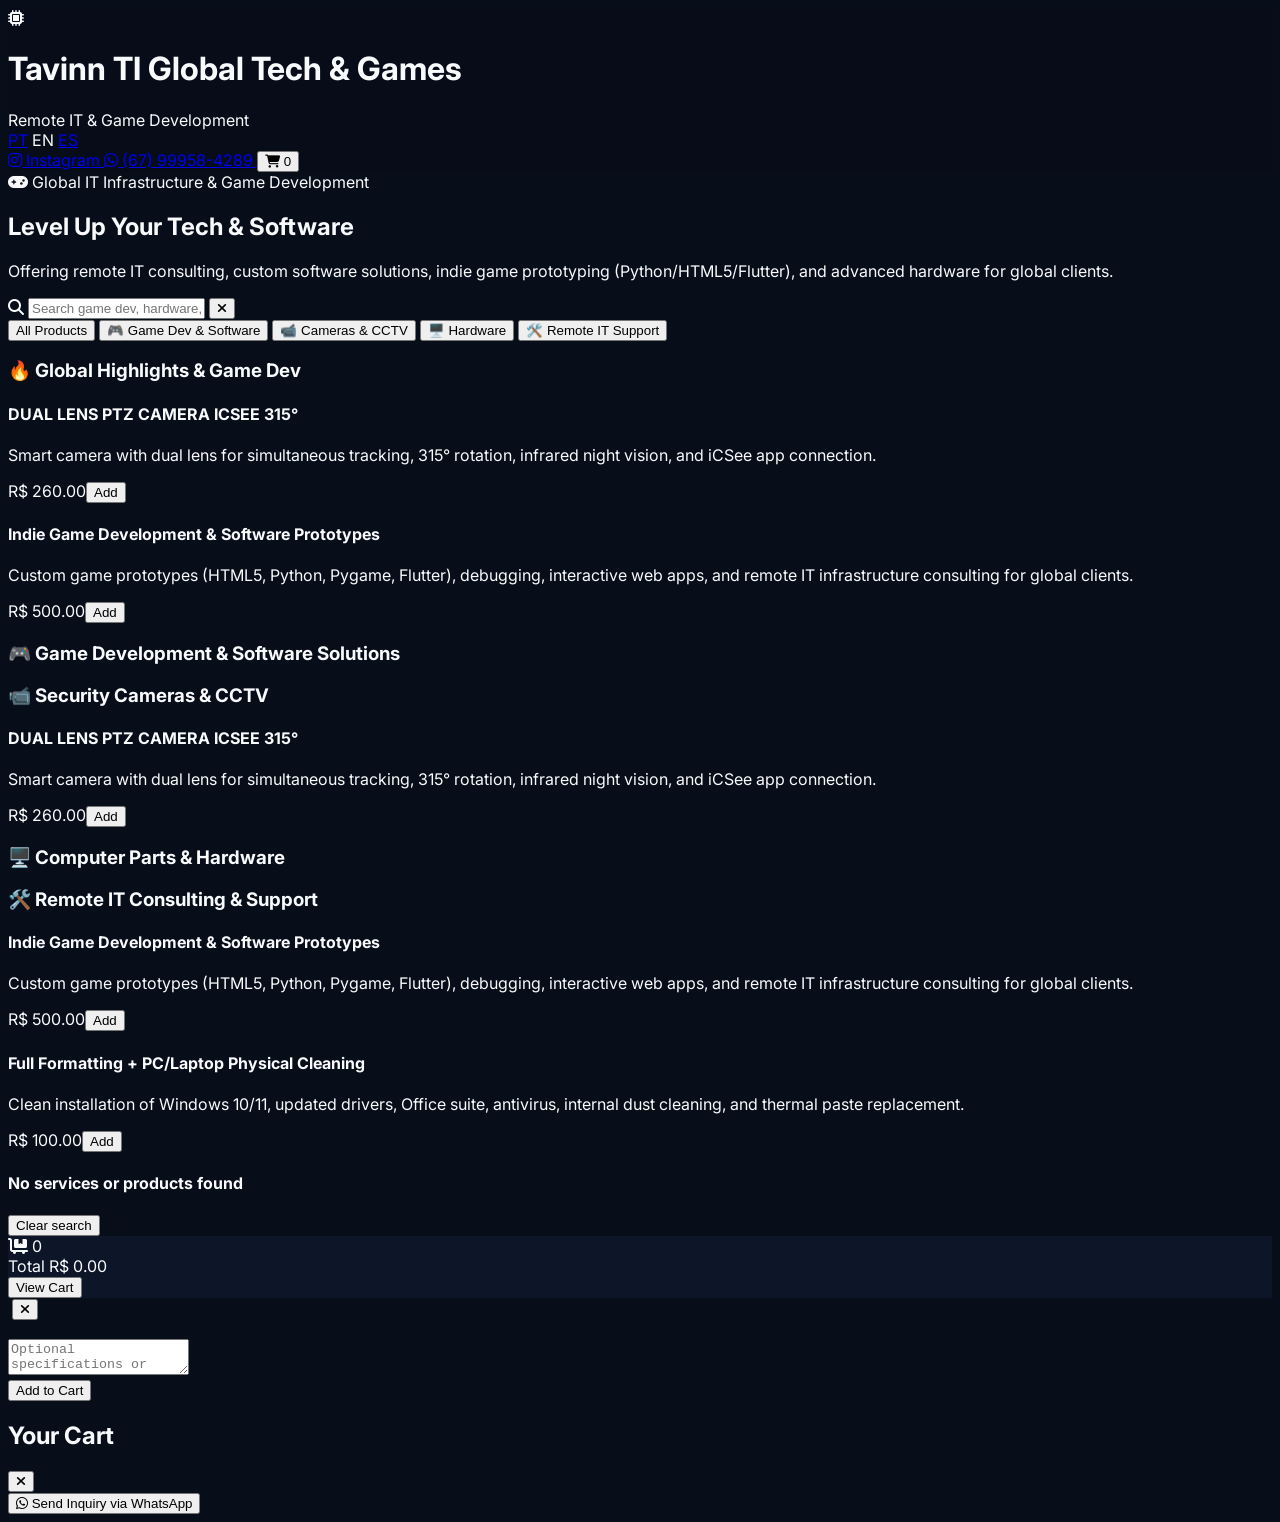
==== en/index.html @ 1f012ccc "Atualização do site: novas funcionalidades no carrinho e agendamento" ====
<!DOCTYPE html>
<html lang="en" class="scroll-smooth">
<head>
    <meta charset="UTF-8">
    <meta name="viewport" content="width=device-width, initial-scale=1.0">
    <title>Tavinn TI - IT Solutions, CCTV, Gaming & Software Development</title>
    
    <script src="https://cdn.tailwindcss.com"></script>
    <link rel="stylesheet" href="https://cdnjs.cloudflare.com/ajax/libs/font-awesome/6.4.0/css/all.min.css">
    <link rel="preconnect" href="https://fonts.googleapis.com">
    <link rel="preconnect" href="https://fonts.gstatic.com" crossorigin>
    <link href="https://fonts.googleapis.com/css2?family=Inter:wght@300;400;500;600;700;800&family=Outfit:wght@500;600;700;800&display=swap" rel="stylesheet">

    <script>
        tailwind.config = {
            darkMode: 'class',
            theme: {
                extend: {
                    colors: { tech: { bg: '#080d1a', card: '#0f172a', border: '#1e293b', subtle: '#182238', accent: '#3b82f6', glow: '#2563eb' } },
                    fontFamily: { sans: ['Inter', 'sans-serif'], display: ['Outfit', 'sans-serif'] }
                }
            }
        }
    </script>

    <style>
        body { background-color: #080d1a; color: #f8fafc; font-family: 'Inter', sans-serif; -webkit-tap-highlight-color: transparent; }
        .no-scrollbar::-webkit-scrollbar { display: none; }
        .no-scrollbar { -ms-overflow-style: none; scrollbar-width: none; }
        .glass-header { background: rgba(8, 13, 26, 0.88); backdrop-filter: blur(18px); }
        .glass-panel { background: rgba(15, 23, 42, 0.92); backdrop-filter: blur(16px); }
    </style>
</head>
<body class="bg-tech-bg text-slate-100 min-h-screen pb-28 selection:bg-blue-600 selection:text-white">

    <!-- TOP HEADER -->
    <header class="sticky top-0 z-30 glass-header border-b border-tech-border/80 transition-all duration-200">
        <div class="max-w-6xl mx-auto px-4 py-3.5 flex items-center justify-between gap-3">
            <div class="flex items-center gap-3">
                <div class="w-10 h-10 rounded-xl bg-gradient-to-tr from-blue-600 to-cyan-500 p-0.5 shadow-lg shadow-blue-900/30 flex-shrink-0">
                    <div class="w-full h-full bg-tech-bg rounded-[10px] flex items-center justify-center text-blue-400 font-bold text-lg">
                        <i class="fa-solid fa-microchip"></i>
                    </div>
                </div>
                <div>
                    <h1 class="font-display font-extrabold text-base md:text-lg leading-tight text-white tracking-wide flex items-center gap-2">
                        Tavinn TI <span class="hidden sm:inline-block text-[10px] font-semibold bg-blue-500/10 text-blue-400 border border-blue-500/30 px-2 py-0.5 rounded-full">Global Tech & Games</span>
                    </h1>
                    <span class="text-[11px] text-slate-400 flex items-center gap-1.5">
                        <span class="w-2 h-2 rounded-full bg-emerald-400 animate-pulse"></span> Remote IT & Game Development
                    </span>
                </div>
            </div>

            <div class="flex items-center gap-2">
                <!-- LANGUAGE SWITCHER -->
                <div class="flex items-center bg-tech-subtle border border-tech-border rounded-xl p-1 text-xs font-semibold">
                    <a href="/" class="px-2 py-1 text-slate-400 hover:text-white transition-colors">PT</a>
                    <span class="px-2 py-1 bg-blue-600 text-white rounded-lg shadow">EN</span>
                    <a href="/es/" class="px-2 py-1 text-slate-400 hover:text-white transition-colors">ES</a>
                </div>

                <a href="https://instagram.com/tavinn.ti" target="_blank" class="flex items-center gap-1.5 text-xs font-semibold bg-gradient-to-r from-purple-600 to-pink-600 text-white px-3 py-2.5 rounded-xl shadow-md">
                    <i class="fa-brands fa-instagram text-sm"></i>
                    <span class="hidden sm:inline">Instagram</span>
                </a>
                
                <a href="https://wa.me/5567999584289" target="_blank" class="hidden sm:flex items-center gap-2 text-xs font-semibold bg-tech-subtle hover:bg-slate-800 text-slate-200 px-3.5 py-2.5 rounded-xl border border-tech-border">
                    <i class="fa-brands fa-whatsapp text-emerald-400 text-sm"></i>
                    <span>(67) 99958-4289</span>
                </a>
                <button onclick="toggleCartDrawer()" class="relative p-2.5 rounded-xl bg-tech-subtle hover:bg-slate-800 border border-tech-border text-slate-200 transition-colors">
                    <i class="fa-solid fa-cart-shopping text-base"></i>
                    <span id="headerCartBadge" class="hidden absolute -top-1.5 -right-1.5 bg-blue-600 text-white text-[10px] font-extrabold w-5 h-5 rounded-full flex items-center justify-center border-2 border-tech-bg">0</span>
                </button>
            </div>
        </div>
    </header>

    <!-- HERO SECTION -->
    <section class="relative bg-gradient-to-b from-slate-900/90 via-tech-card/60 to-tech-bg border-b border-tech-border/60 py-10 px-4 overflow-hidden">
        <div class="max-w-6xl mx-auto flex flex-col md:flex-row items-center justify-between gap-6 relative z-10">
            <div class="space-y-3 text-center md:text-left">
                <div class="inline-flex items-center gap-2 bg-blue-500/10 border border-blue-500/20 text-blue-400 text-xs px-3.5 py-1.5 rounded-full font-semibold">
                    <i class="fa-solid fa-gamepad text-cyan-400"></i> Global IT Infrastructure & Game Development
                </div>
                <h2 class="text-2xl sm:text-4xl font-extrabold font-display text-white tracking-tight leading-snug">
                    Level Up Your <span class="text-transparent bg-clip-text bg-gradient-to-r from-blue-400 to-cyan-400">Tech & Software</span>
                </h2>
                <p class="text-xs sm:text-sm text-slate-300 max-w-xl leading-relaxed">
                    Offering remote IT consulting, custom software solutions, indie game prototyping (Python/HTML5/Flutter), and advanced hardware for global clients.
                </p>
            </div>

            <div class="w-full md:w-80">
                <div class="relative">
                    <i class="fa-solid fa-magnifying-glass absolute left-3.5 top-1/2 -translate-y-1/2 text-slate-500 text-sm"></i>
                    <input type="text" id="searchInput" oninput="handleSearch()" placeholder="Search game dev, hardware, support..." class="w-full bg-tech-bg/90 border border-tech-border focus:border-blue-500 rounded-xl pl-10 pr-10 py-3.5 text-xs text-slate-100 placeholder-slate-500 outline-none">
                    <button id="clearSearchBtn" onclick="clearSearch()" class="hidden absolute right-3 top-1/2 -translate-y-1/2 text-slate-500 hover:text-slate-300 text-xs p-1">
                        <i class="fa-solid fa-xmark"></i>
                    </button>
                </div>
            </div>
        </div>
    </section>

    <!-- CATEGories -->
    <nav class="sticky top-[65px] z-20 bg-tech-bg/90 backdrop-blur-md border-b border-tech-border/80 shadow-md">
        <div class="max-w-6xl mx-auto px-4">
            <div class="flex items-center gap-2 overflow-x-auto no-scrollbar py-3 scroll-smooth" id="categoryTabs">
                <button onclick="filterCategory('todos')" data-cat="todos" class="category-btn active bg-blue-600 text-white font-semibold text-xs sm:text-sm px-4 py-2 rounded-xl whitespace-nowrap shadow-md">All Products</button>
                <button onclick="filterCategory('gamedev')" data-cat="gamedev" class="category-btn bg-tech-card hover:bg-slate-800 text-slate-300 border border-tech-border text-xs sm:text-sm px-4 py-2 rounded-xl whitespace-nowrap">🎮 Game Dev & Software</button>
                <button onclick="filterCategory('cameras')" data-cat="cameras" class="category-btn bg-tech-card hover:bg-slate-800 text-slate-300 border border-tech-border text-xs sm:text-sm px-4 py-2 rounded-xl whitespace-nowrap">📹 Cameras & CCTV</button>
                <button onclick="filterCategory('hardware')" data-cat="hardware" class="category-btn bg-tech-card hover:bg-slate-800 text-slate-300 border border-tech-border text-xs sm:text-sm px-4 py-2 rounded-xl whitespace-nowrap">🖥️ Hardware</button>
                <button onclick="filterCategory('servicos')" data-cat="servicos" class="category-btn bg-tech-card hover:bg-slate-800 text-slate-300 border border-tech-border text-xs sm:text-sm px-4 py-2 rounded-xl whitespace-nowrap">🛠️ Remote IT Support</button>
            </div>
        </div>
    </nav>

    <!-- MAIN CONTENT -->
    <main class="max-w-6xl mx-auto px-4 py-8 space-y-10">
        <section id="section-destaques" class="menu-section">
            <h3 class="font-display font-extrabold text-xl text-white flex items-center gap-2 mb-4">
                <span class="text-blue-500 text-2xl">🔥</span> Global Highlights & Game Dev
            </h3>
            <div class="grid grid-cols-1 sm:grid-cols-2 lg:grid-cols-3 gap-4" id="highlightsContainer"></div>
        </section>

        <section id="section-gamedev" class="menu-section pt-2"><h3 class="font-display font-bold text-xl text-white mb-4">🎮 Game Development & Software Solutions</h3><div class="grid grid-cols-1 sm:grid-cols-2 lg:grid-cols-3 gap-4" id="gamedevContainer"></div></section>
        <section id="section-cameras" class="menu-section pt-2"><h3 class="font-display font-bold text-xl text-white mb-4">📹 Security Cameras & CCTV</h3><div class="grid grid-cols-1 sm:grid-cols-2 lg:grid-cols-3 gap-4" id="camerasContainer"></div></section>
        <section id="section-hardware" class="menu-section pt-2"><h3 class="font-display font-bold text-xl text-white mb-4">🖥️ Computer Parts & Hardware</h3><div class="grid grid-cols-1 sm:grid-cols-2 lg:grid-cols-3 gap-4" id="hardwareContainer"></div></section>
        <section id="section-servicos" class="menu-section pt-2"><h3 class="font-display font-bold text-xl text-white mb-4">🛠️ Remote IT Consulting & Support</h3><div class="grid grid-cols-1 sm:grid-cols-2 lg:grid-cols-3 gap-4" id="servicosContainer"></div></section>

        <div id="noResultsState" class="hidden py-16 text-center">
            <h4 class="text-slate-300 font-bold text-base">No services or products found</h4>
            <button onclick="clearSearch()" class="mt-4 bg-blue-600 text-white text-xs font-semibold px-4 py-2 rounded-xl">Clear search</button>
        </div>
    </main>

    <!-- FLOATING CART BAR -->
    <div id="floatingCartBar" class="fixed bottom-0 inset-x-0 z-30 p-3 sm:p-4 glass-panel border-t border-tech-border/80 shadow-2xl">
        <div class="max-w-6xl mx-auto flex items-center justify-between gap-3">
            <div class="flex items-center gap-3">
                <div class="relative w-11 h-11 rounded-xl bg-gradient-to-tr from-blue-600 to-cyan-500 text-white flex items-center justify-center font-bold">
                    <i class="fa-solid fa-cart-flatbed"></i>
                    <span id="floatingCartCount" class="absolute -top-1.5 -right-1.5 bg-white text-blue-600 font-extrabold text-[11px] w-5 h-5 rounded-full flex items-center justify-center border-2 border-slate-900">0</span>
                </div>
                <div>
                    <span class="text-[11px] text-slate-400 block uppercase font-semibold">Total</span>
                    <span id="floatingCartTotal" class="text-base sm:text-lg font-bold text-white font-display">R$ 0,00</span>
                </div>
            </div>
            <button onclick="toggleCartDrawer()" class="bg-gradient-to-r from-blue-600 to-cyan-600 text-white font-bold text-xs sm:text-sm px-6 py-3.5 rounded-xl">View Cart</button>
        </div>
    </div>

    <!-- MODAL -->
    <div id="itemModal" class="fixed inset-0 z-50 bg-black/80 backdrop-blur-sm flex items-end sm:items-center justify-center p-0 sm:p-4 opacity-0 pointer-events-none transition-opacity">
        <div class="bg-tech-card border border-tech-border w-full max-w-lg rounded-t-3xl sm:rounded-2xl overflow-hidden shadow-2xl flex flex-col" id="itemModalContent">
            <div class="relative h-44 bg-slate-950 p-4 flex items-center justify-center">
                <img id="modalItemImage" src="" alt="" class="max-h-full max-w-full object-contain">
                <button onclick="closeItemModal()" class="absolute top-3 right-3 w-9 h-9 rounded-full bg-black/60 text-white flex items-center justify-center"><i class="fa-solid fa-xmark"></i></button>
            </div>
            <div class="p-5 space-y-4">
                <h3 id="modalItemTitle" class="text-xl font-bold text-white"></h3>
                <p id="modalItemPrice" class="text-blue-400 font-bold text-xl"></p>
                <p id="modalItemDesc" class="text-xs text-slate-300 bg-tech-bg p-3.5 rounded-xl border border-tech-border"></p>
                <textarea id="modalItemObs" rows="2" placeholder="Optional specifications or custom project details..." class="w-full bg-tech-bg border border-tech-border rounded-xl p-3 text-xs text-slate-200 outline-none"></textarea>
            </div>
            <div class="p-4 bg-tech-bg border-t border-tech-border flex justify-between gap-3">
                <button onclick="confirmAddItemModal()" class="w-full bg-blue-600 hover:bg-blue-500 text-white font-bold text-sm py-3 rounded-xl">Add to Cart</button>
            </div>
        </div>
    </div>

    <!-- CART DRAWER -->
    <div id="cartDrawer" class="fixed inset-0 z-50 bg-black/80 backdrop-blur-sm flex justify-end opacity-0 pointer-events-none transition-opacity">
        <div class="bg-tech-card border-l border-tech-border w-full max-w-md h-full flex flex-col transform translate-x-full transition-transform" id="cartDrawerContent">
            <div class="p-4 bg-tech-bg border-b border-tech-border flex items-center justify-between">
                <h2 class="font-display font-bold text-lg text-white">Your Cart</h2>
                <button onclick="toggleCartDrawer()" class="text-slate-400 hover:text-white"><i class="fa-solid fa-xmark"></i></button>
            </div>
            <div class="flex-1 overflow-y-auto p-4 space-y-4" id="cartItemsList"></div>
            <div class="p-4 bg-tech-bg border-t border-tech-border">
                <button onclick="submitOrderToWhatsApp()" class="w-full bg-emerald-600 hover:bg-emerald-500 text-white font-bold text-sm py-3.5 rounded-xl flex items-center justify-center gap-2">
                    <i class="fa-brands fa-whatsapp text-lg"></i> Send Inquiry via WhatsApp
                </button>
            </div>
        </div>
    </div>

    <script src="products-db-en.js"></script>
    <script>
        let state = { cart: [], activeCategory: 'todos', modalItem: null, modalQty: 1 };
        window.addEventListener('DOMContentLoaded', () => { renderProducts(); updateCartUI(); });
        function renderProducts() {
            const containers = { highlights: document.getElementById('highlightsContainer'), gamedev: document.getElementById('gamedevContainer'), cameras: document.getElementById('camerasContainer'), hardware: document.getElementById('hardwareContainer'), servicos: document.getElementById('servicosContainer') };
            Object.values(containers).forEach(c => { if(c) c.innerHTML = ''; });
            PRODUCTS_DB.forEach(product => {
                const html = `<div class="bg-tech-card border border-tech-border p-3.5 rounded-2xl flex flex-col justify-between cursor-pointer group" onclick="openItemModal('${product.id}')"><div><h4 class="font-bold text-xs text-white group-hover:text-blue-400">${product.name}</h4><p class="text-[11px] text-slate-400 mt-1 line-clamp-2">${product.description}</p></div><div class="mt-3 flex items-center justify-between"><span class="font-bold text-sm text-blue-400">R$ ${product.price.toFixed(2)}</span><button class="bg-blue-600 text-white text-[11px] px-2.5 py-1.5 rounded-xl">Add</button></div></div>`;
                if(product.isHighlight && containers.highlights) containers.highlights.innerHTML += html;
                if(containers[product.category]) containers[product.category].innerHTML += html;
            });
        }
        function openItemModal(id) {
            state.modalItem = PRODUCTS_DB.find(p => p.id === id);
            if(!state.modalItem) return;
            document.getElementById('modalItemTitle').textContent = state.modalItem.name;
            document.getElementById('modalItemPrice').textContent = `R$ ${state.modalItem.price.toFixed(2)}`;
            document.getElementById('modalItemDesc').textContent = state.modalItem.description;
            document.getElementById('modalItemImage').src = state.modalItem.image;
            document.getElementById('itemModal').classList.remove('opacity-0', 'pointer-events-none');
        }
        function closeItemModal() { document.getElementById('itemModal').classList.add('opacity-0', 'pointer-events-none'); }
        function confirmAddItemModal() {
            if(!state.modalItem) return;
            state.cart.push({ ...state.modalItem, quantity: 1 });
            closeItemModal();
            updateCartUI();
        }
        function toggleCartDrawer() {
            const drawer = document.getElementById('cartDrawer');
            drawer.classList.toggle('opacity-0');
            drawer.classList.toggle('pointer-events-none');
        }
        function updateCartUI() {
            const list = document.getElementById('cartItemsList');
            list.innerHTML = state.cart.map(i => `<div class="bg-tech-bg p-3 rounded-xl border border-tech-border flex justify-between text-xs"><span>${i.name}</span><span class="font-bold text-blue-400">R$ ${i.price.toFixed(2)}</span></div>`).join('');
            document.getElementById('headerCartBadge').textContent = state.cart.length;
            document.getElementById('headerCartBadge').classList.toggle('hidden', state.cart.length === 0);
            const total = state.cart.reduce((acc, i) => acc + i.price, 0);
            document.getElementById('floatingCartTotal').textContent = `R$ ${total.toFixed(2)}`;
        }
        function submitOrderToWhatsApp() {
            window.open(`https://wa.me/5567999584289?text=${encodeURIComponent('Hello! I would like to inquire about global IT or Game Dev services from Tavinn TI.')}`, '_blank');
        }
        function filterCategory(cat) {
            document.querySelectorAll('.menu-section').forEach(s => {
                if(cat === 'todos' || s.id === `section-${cat}`) s.classList.remove('hidden');
                else s.classList.add('hidden');
            });
        }
        function handleSearch() {
            const q = document.getElementById('searchInput').value.toLowerCase();
            document.querySelectorAll('#highlightsContainer > div').forEach(card => {
                card.style.display = card.innerText.toLowerCase().includes(q) ? 'flex' : 'none';
            });
        }
        function clearSearch() { document.getElementById('searchInput').value = ''; handleSearch(); }
    </script>
</body>
</html>
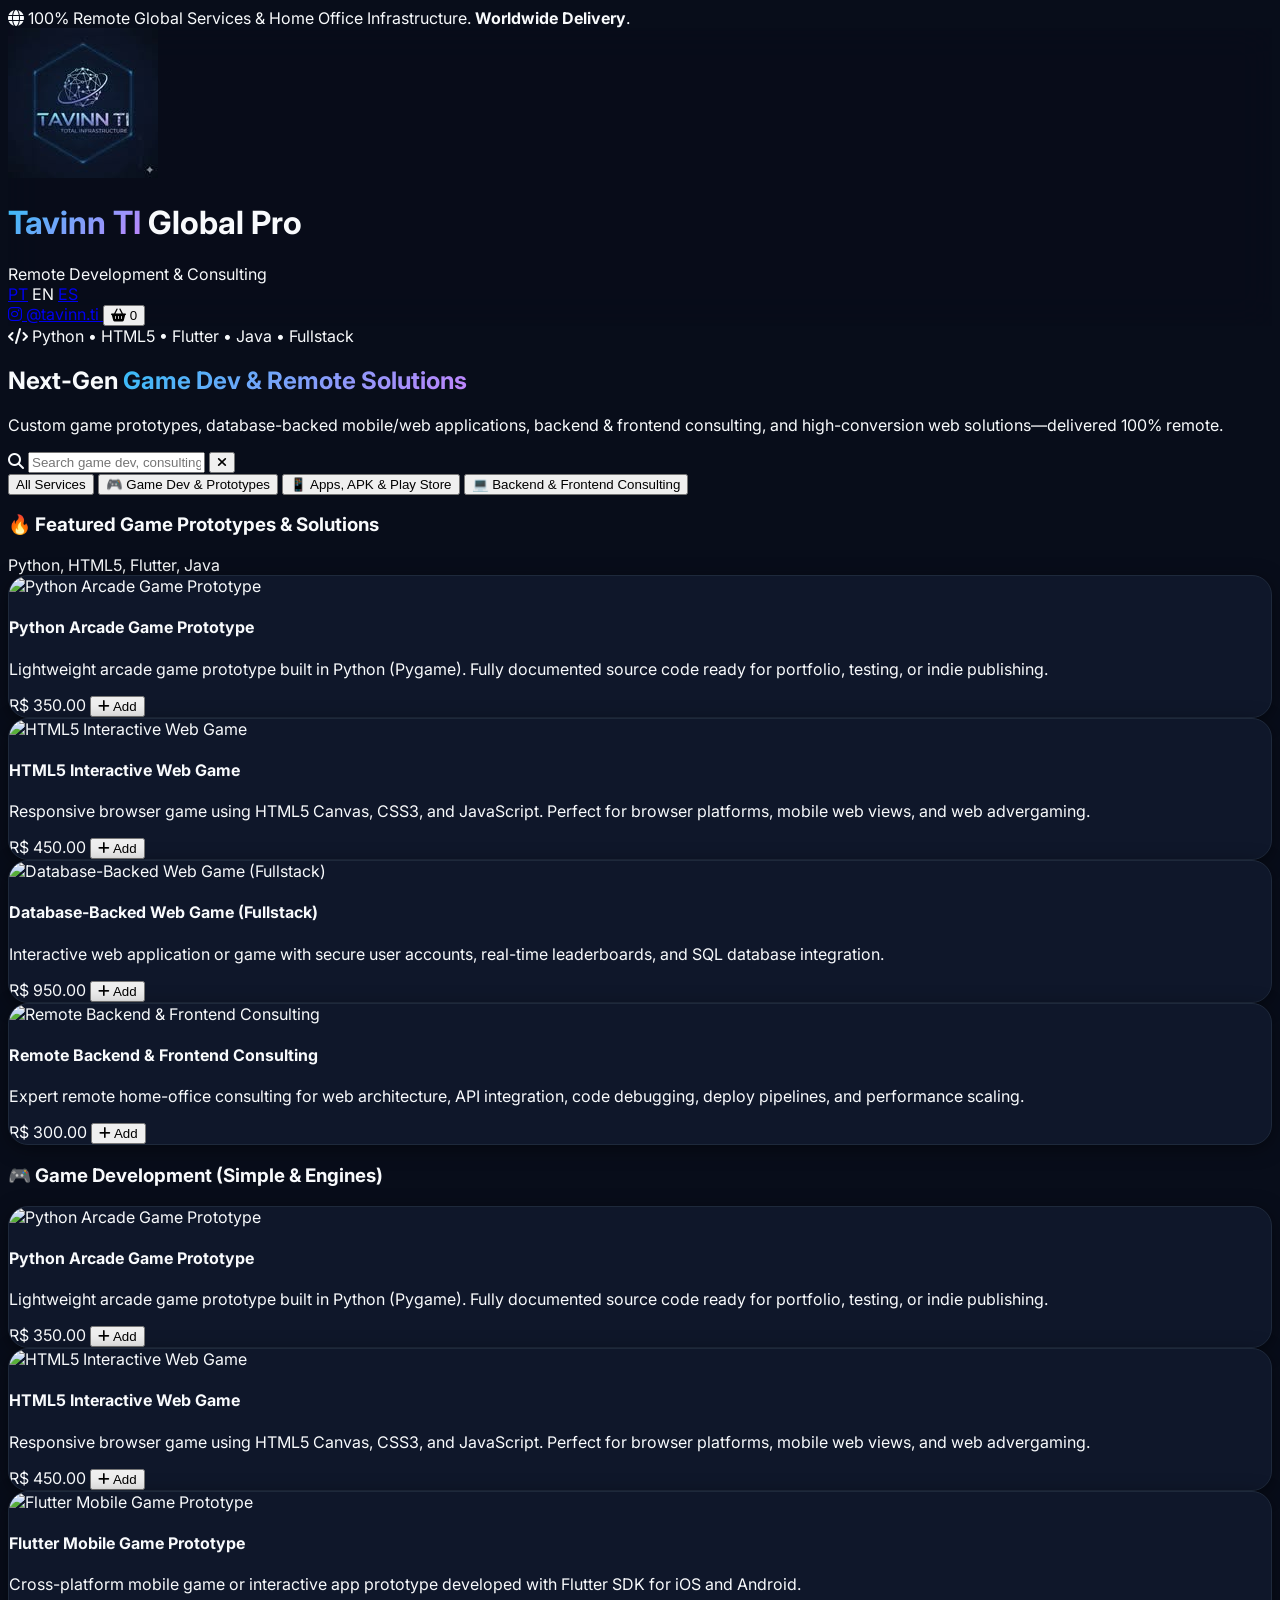
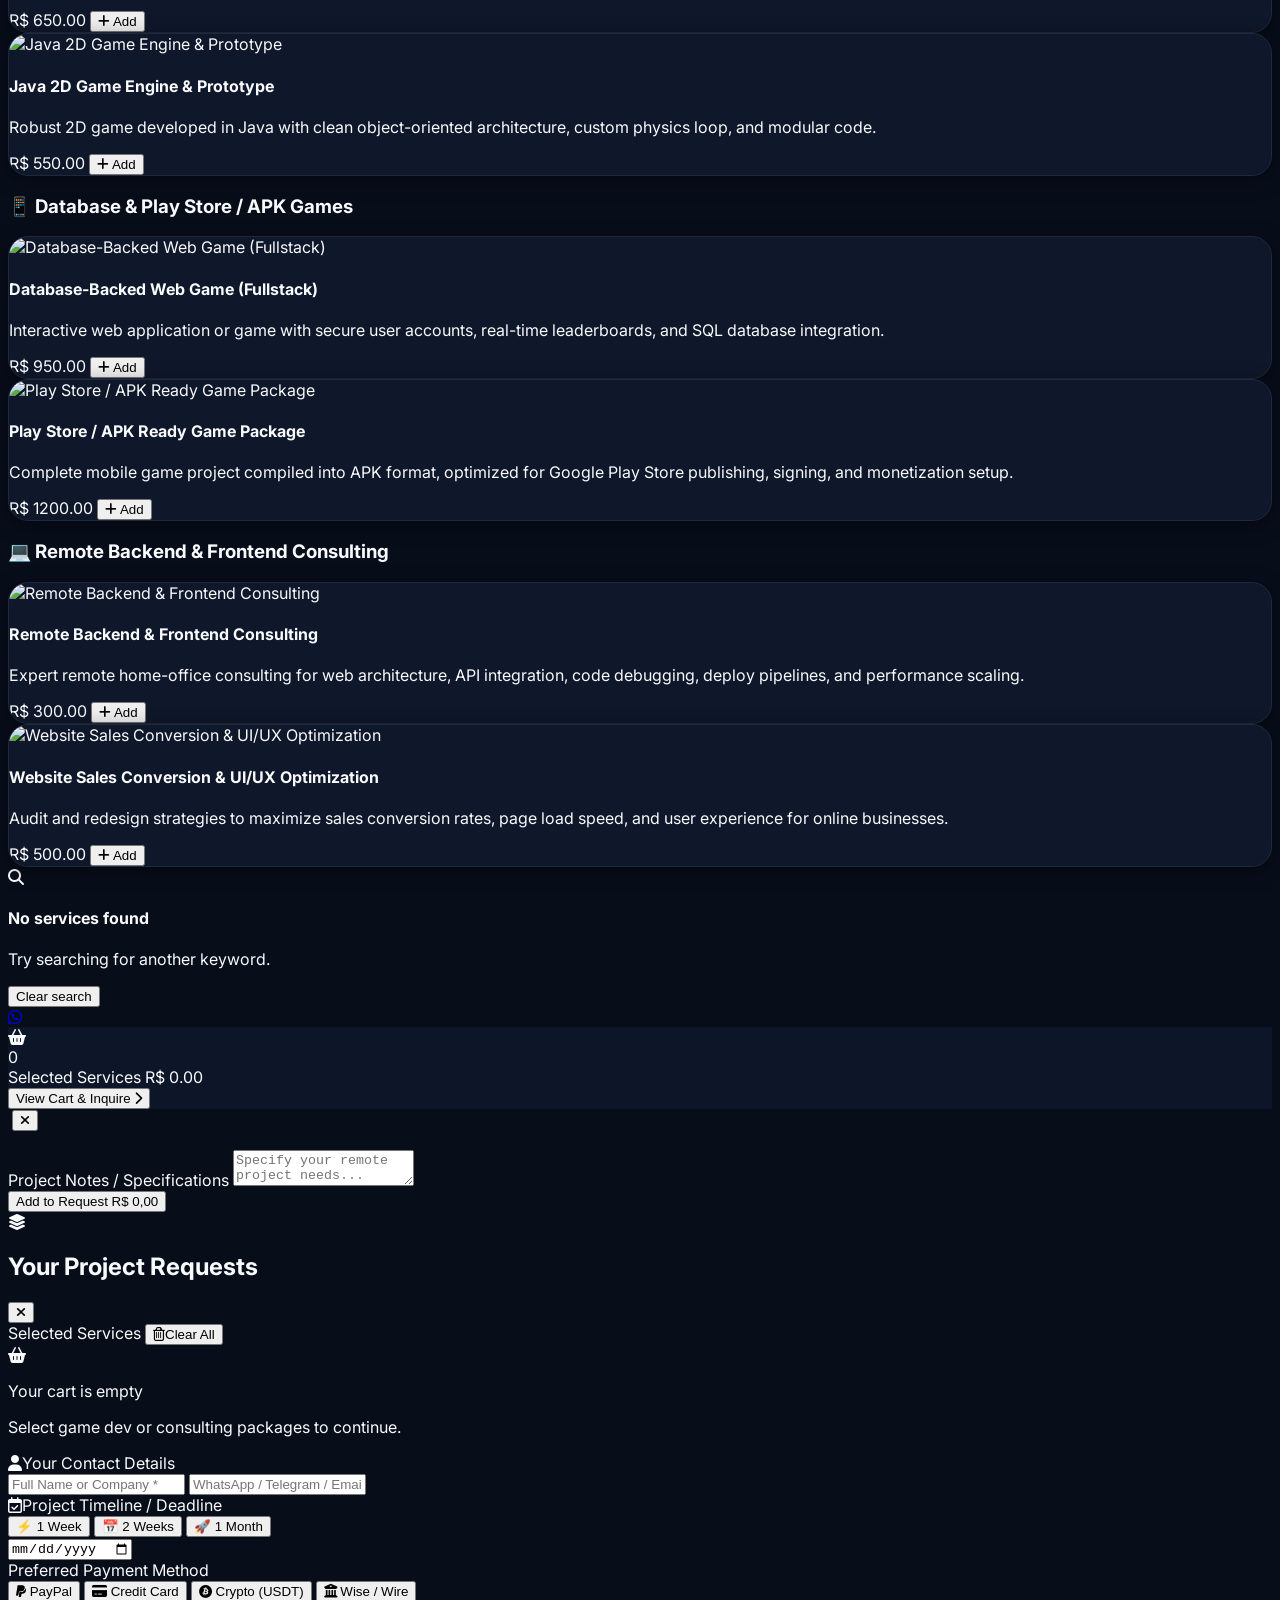
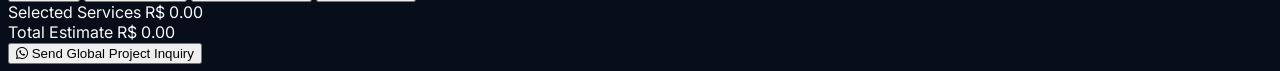
==== commit 594220b3: "Atualiza código do site Tavinn TI" ====
--- a/en/index.html
+++ b/en/index.html
@@ -3,10 +3,25 @@
 <head>
     <meta charset="UTF-8">
     <meta name="viewport" content="width=device-width, initial-scale=1.0">
-    <title>Tavinn TI - IT Solutions, CCTV, Gaming & Software Development</title>
+    <title>Tavinn TI - IT Solutions, Game Dev & Remote Consulting</title>
     
+    <!-- SEO Local Schema.org -->
+    <script type="application/ld+json">
+    {
+      "@context": "https://schema.org",
+      "@type": "LocalBusiness",
+      "name": "Tavinn TI",
+      "url": "https://tavinn.ti",
+      "telephone": "+5567999584289",
+      "taxID": "63.777.644/0001-00"
+    }
+    </script>
+
+    <!-- Tailwind CSS CDN -->
     <script src="https://cdn.tailwindcss.com"></script>
+    <!-- FontAwesome Icons -->
     <link rel="stylesheet" href="https://cdnjs.cloudflare.com/ajax/libs/font-awesome/6.4.0/css/all.min.css">
+    <!-- Google Fonts -->
     <link rel="preconnect" href="https://fonts.googleapis.com">
     <link rel="preconnect" href="https://fonts.gstatic.com" crossorigin>
     <link href="https://fonts.googleapis.com/css2?family=Inter:wght@300;400;500;600;700;800&family=Outfit:wght@500;600;700;800&display=swap" rel="stylesheet">
@@ -16,87 +31,94 @@
             darkMode: 'class',
             theme: {
                 extend: {
-                    colors: { tech: { bg: '#080d1a', card: '#0f172a', border: '#1e293b', subtle: '#182238', accent: '#3b82f6', glow: '#2563eb' } },
-                    fontFamily: { sans: ['Inter', 'sans-serif'], display: ['Outfit', 'sans-serif'] }
+                    colors: {
+                        tech: {
+                            bg: '#080d1a',
+                            card: '#0f172a',
+                            border: '#1e293b',
+                            subtle: '#131c31',
+                            cyanNeon: '#00E5FF',
+                            electric: '#2563EB',
+                            purpleNeon: '#8B5CF6'
+                        }
+                    },
+                    fontFamily: {
+                        sans: ['Inter', 'sans-serif'],
+                        display: ['Outfit', 'sans-serif'],
+                    }
                 }
             }
         }
     </script>
 
-    <style>
-        body { background-color: #080d1a; color: #f8fafc; font-family: 'Inter', sans-serif; -webkit-tap-highlight-color: transparent; }
-        .no-scrollbar::-webkit-scrollbar { display: none; }
-        .no-scrollbar { -ms-overflow-style: none; scrollbar-width: none; }
-        .glass-header { background: rgba(8, 13, 26, 0.88); backdrop-filter: blur(18px); }
-        .glass-panel { background: rgba(15, 23, 42, 0.92); backdrop-filter: blur(16px); }
-    </style>
+    <link rel="stylesheet" href="../assets/css/style.css">
 </head>
-<body class="bg-tech-bg text-slate-100 min-h-screen pb-28 selection:bg-blue-600 selection:text-white">
-
-    <!-- TOP HEADER -->
-    <header class="sticky top-0 z-30 glass-header border-b border-tech-border/80 transition-all duration-200">
-        <div class="max-w-6xl mx-auto px-4 py-3.5 flex items-center justify-between gap-3">
+<body class="bg-tech-bg text-zinc-100 min-h-screen pb-28 selection:bg-cyan-500 selection:text-slate-950">
+
+    <!-- TOP BAR -->
+    <div class="bg-blue-950/60 border-b border-cyan-500/20 py-2 px-4 text-center text-xs text-slate-300">
+        <i class="fa-solid fa-globe text-cyan-400 mr-1.5"></i> 100% Remote Global Services & Home Office Infrastructure. <strong>Worldwide Delivery</strong>.
+    </div>
+
+    <!-- HEADER -->
+    <header class="sticky top-0 z-30 glass-header border-b border-tech-border transition-all duration-200">
+        <div class="max-w-5xl mx-auto px-4 py-3 flex items-center justify-between gap-3">
             <div class="flex items-center gap-3">
-                <div class="w-10 h-10 rounded-xl bg-gradient-to-tr from-blue-600 to-cyan-500 p-0.5 shadow-lg shadow-blue-900/30 flex-shrink-0">
-                    <div class="w-full h-full bg-tech-bg rounded-[10px] flex items-center justify-center text-blue-400 font-bold text-lg">
-                        <i class="fa-solid fa-microchip"></i>
-                    </div>
+                <div class="w-10 h-10 rounded-xl bg-tech-card overflow-hidden border border-cyan-500/40 shadow-md flex-shrink-0">
+                    <img src="../assets/img/logo.jpng" alt="Logo Tavinn TI" class="w-full h-full object-cover" onerror="this.onerror=null; this.src='https://images.unsplash.com/photo-1611143669185-af224c5e3252?w=150&auto=format&fit=crop&q=80';">
                 </div>
                 <div>
-                    <h1 class="font-display font-extrabold text-base md:text-lg leading-tight text-white tracking-wide flex items-center gap-2">
-                        Tavinn TI <span class="hidden sm:inline-block text-[10px] font-semibold bg-blue-500/10 text-blue-400 border border-blue-500/30 px-2 py-0.5 rounded-full">Global Tech & Games</span>
+                    <h1 class="font-display font-bold text-base md:text-lg leading-tight tracking-wide flex items-center gap-2">
+                        <span class="brand-gradient-text">Tavinn TI</span> 
+                        <span class="hidden sm:inline-block text-[10px] font-semibold bg-cyan-500/10 text-cyan-400 border border-cyan-500/30 px-2 py-0.5 rounded-full">Global Pro</span>
                     </h1>
-                    <span class="text-[11px] text-slate-400 flex items-center gap-1.5">
-                        <span class="w-2 h-2 rounded-full bg-emerald-400 animate-pulse"></span> Remote IT & Game Development
+                    <span class="text-[11px] text-zinc-400 flex items-center gap-1.5">
+                        <span class="w-2 h-2 rounded-full bg-cyan-400 animate-pulse shadow-[0_0_8px_#00E5FF]"></span> Remote Development & Consulting
                     </span>
                 </div>
             </div>
 
             <div class="flex items-center gap-2">
-                <!-- LANGUAGE SWITCHER -->
+                <!-- Seletor de Idioma Completo (PT / EN / ES) -->
                 <div class="flex items-center bg-tech-subtle border border-tech-border rounded-xl p-1 text-xs font-semibold">
-                    <a href="/" class="px-2 py-1 text-slate-400 hover:text-white transition-colors">PT</a>
-                    <span class="px-2 py-1 bg-blue-600 text-white rounded-lg shadow">EN</span>
-                    <a href="/es/" class="px-2 py-1 text-slate-400 hover:text-white transition-colors">ES</a>
-                </div>
-
-                <a href="https://instagram.com/tavinn.ti" target="_blank" class="flex items-center gap-1.5 text-xs font-semibold bg-gradient-to-r from-purple-600 to-pink-600 text-white px-3 py-2.5 rounded-xl shadow-md">
-                    <i class="fa-brands fa-instagram text-sm"></i>
-                    <span class="hidden sm:inline">Instagram</span>
+                    <a href="../index.html" class="px-2 py-1 text-zinc-400 hover:text-white transition-colors">PT</a>
+                    <span class="px-2 py-1 bg-cyan-600 text-slate-950 font-bold rounded-lg shadow">EN</span>
+                    <a href="../es/index.html" class="px-2 py-1 text-zinc-400 hover:text-white transition-colors">ES</a>
+                </div>
+                
+                <a href="https://www.instagram.com/tavinn.ti?stkn=Y3gzMmxiNnM1amJr" target="_blank" class="hidden sm:flex items-center gap-2 text-xs bg-tech-subtle hover:bg-zinc-800 text-zinc-200 px-3 py-2 rounded-xl border border-tech-border transition-colors">
+                    <i class="fa-brands fa-instagram text-pink-400 text-sm"></i>
+                    <span>@tavinn.ti</span>
                 </a>
                 
-                <a href="https://wa.me/5567999584289" target="_blank" class="hidden sm:flex items-center gap-2 text-xs font-semibold bg-tech-subtle hover:bg-slate-800 text-slate-200 px-3.5 py-2.5 rounded-xl border border-tech-border">
-                    <i class="fa-brands fa-whatsapp text-emerald-400 text-sm"></i>
-                    <span>(67) 99958-4289</span>
-                </a>
-                <button onclick="toggleCartDrawer()" class="relative p-2.5 rounded-xl bg-tech-subtle hover:bg-slate-800 border border-tech-border text-slate-200 transition-colors">
-                    <i class="fa-solid fa-cart-shopping text-base"></i>
-                    <span id="headerCartBadge" class="hidden absolute -top-1.5 -right-1.5 bg-blue-600 text-white text-[10px] font-extrabold w-5 h-5 rounded-full flex items-center justify-center border-2 border-tech-bg">0</span>
+                <button onclick="toggleCartDrawer()" class="relative p-2.5 rounded-xl bg-tech-subtle hover:bg-zinc-800 border border-tech-border text-zinc-200 transition-colors" aria-label="Open cart">
+                    <i class="fa-solid fa-basket-shopping text-base"></i>
+                    <span id="headerCartBadge" class="hidden absolute -top-1.5 -right-1.5 bg-cyan-500 text-slate-950 font-extrabold text-[10px] w-5 h-5 rounded-full flex items-center justify-center border-2 border-tech-bg">0</span>
                 </button>
             </div>
         </div>
     </header>
 
     <!-- HERO SECTION -->
-    <section class="relative bg-gradient-to-b from-slate-900/90 via-tech-card/60 to-tech-bg border-b border-tech-border/60 py-10 px-4 overflow-hidden">
-        <div class="max-w-6xl mx-auto flex flex-col md:flex-row items-center justify-between gap-6 relative z-10">
-            <div class="space-y-3 text-center md:text-left">
-                <div class="inline-flex items-center gap-2 bg-blue-500/10 border border-blue-500/20 text-blue-400 text-xs px-3.5 py-1.5 rounded-full font-semibold">
-                    <i class="fa-solid fa-gamepad text-cyan-400"></i> Global IT Infrastructure & Game Development
-                </div>
-                <h2 class="text-2xl sm:text-4xl font-extrabold font-display text-white tracking-tight leading-snug">
-                    Level Up Your <span class="text-transparent bg-clip-text bg-gradient-to-r from-blue-400 to-cyan-400">Tech & Software</span>
+    <section class="relative bg-gradient-to-b from-blue-950/30 to-tech-bg border-b border-tech-border py-12 px-4 overflow-hidden">
+        <div class="max-w-5xl mx-auto flex flex-col md:flex-row items-center justify-between gap-8">
+            <div class="space-y-4 text-center md:text-left max-w-2xl">
+                <div class="inline-flex items-center gap-2 bg-cyan-500/10 border border-cyan-500/30 text-cyan-400 text-xs px-3.5 py-1.5 rounded-full font-semibold">
+                    <i class="fa-solid fa-code text-cyan-400"></i> Python • HTML5 • Flutter • Java • Fullstack
+                </div>
+                <h2 class="text-3xl sm:text-5xl font-extrabold font-display text-white tracking-tight leading-tight">
+                    Next-Gen <span class="brand-gradient-text">Game Dev & Remote Solutions</span>
                 </h2>
-                <p class="text-xs sm:text-sm text-slate-300 max-w-xl leading-relaxed">
-                    Offering remote IT consulting, custom software solutions, indie game prototyping (Python/HTML5/Flutter), and advanced hardware for global clients.
+                <p class="text-sm text-zinc-300 leading-relaxed">
+                    Custom game prototypes, database-backed mobile/web applications, backend & frontend consulting, and high-conversion web solutions—delivered 100% remote.
                 </p>
             </div>
 
             <div class="w-full md:w-80">
                 <div class="relative">
-                    <i class="fa-solid fa-magnifying-glass absolute left-3.5 top-1/2 -translate-y-1/2 text-slate-500 text-sm"></i>
-                    <input type="text" id="searchInput" oninput="handleSearch()" placeholder="Search game dev, hardware, support..." class="w-full bg-tech-bg/90 border border-tech-border focus:border-blue-500 rounded-xl pl-10 pr-10 py-3.5 text-xs text-slate-100 placeholder-slate-500 outline-none">
-                    <button id="clearSearchBtn" onclick="clearSearch()" class="hidden absolute right-3 top-1/2 -translate-y-1/2 text-slate-500 hover:text-slate-300 text-xs p-1">
+                    <i class="fa-solid fa-magnifying-glass absolute left-3.5 top-1/2 -translate-y-1/2 text-zinc-500 text-sm"></i>
+                    <input type="text" id="searchInput" oninput="handleSearch()" placeholder="Search game dev, consulting..." class="w-full bg-tech-card border border-tech-border focus:border-cyan-500 rounded-xl pl-10 pr-10 py-3 text-xs text-zinc-100 placeholder-zinc-500 outline-none">
+                    <button id="clearSearchBtn" onclick="clearSearch()" class="hidden absolute right-3 top-1/2 -translate-y-1/2 text-zinc-500 hover:text-zinc-300 text-xs p-1">
                         <i class="fa-solid fa-xmark"></i>
                     </button>
                 </div>
@@ -104,149 +126,486 @@
         </div>
     </section>
 
-    <!-- CATEGories -->
-    <nav class="sticky top-[65px] z-20 bg-tech-bg/90 backdrop-blur-md border-b border-tech-border/80 shadow-md">
-        <div class="max-w-6xl mx-auto px-4">
+    <!-- CATEGORY NAVIGATION -->
+    <nav class="sticky top-[57px] z-20 bg-tech-bg/95 backdrop-blur-md border-b border-tech-border shadow-lg">
+        <div class="max-w-5xl mx-auto px-4">
             <div class="flex items-center gap-2 overflow-x-auto no-scrollbar py-3 scroll-smooth" id="categoryTabs">
-                <button onclick="filterCategory('todos')" data-cat="todos" class="category-btn active bg-blue-600 text-white font-semibold text-xs sm:text-sm px-4 py-2 rounded-xl whitespace-nowrap shadow-md">All Products</button>
-                <button onclick="filterCategory('gamedev')" data-cat="gamedev" class="category-btn bg-tech-card hover:bg-slate-800 text-slate-300 border border-tech-border text-xs sm:text-sm px-4 py-2 rounded-xl whitespace-nowrap">🎮 Game Dev & Software</button>
-                <button onclick="filterCategory('cameras')" data-cat="cameras" class="category-btn bg-tech-card hover:bg-slate-800 text-slate-300 border border-tech-border text-xs sm:text-sm px-4 py-2 rounded-xl whitespace-nowrap">📹 Cameras & CCTV</button>
-                <button onclick="filterCategory('hardware')" data-cat="hardware" class="category-btn bg-tech-card hover:bg-slate-800 text-slate-300 border border-tech-border text-xs sm:text-sm px-4 py-2 rounded-xl whitespace-nowrap">🖥️ Hardware</button>
-                <button onclick="filterCategory('servicos')" data-cat="servicos" class="category-btn bg-tech-card hover:bg-slate-800 text-slate-300 border border-tech-border text-xs sm:text-sm px-4 py-2 rounded-xl whitespace-nowrap">🛠️ Remote IT Support</button>
+                <button onclick="filterCategory('todos')" data-cat="todos" class="category-btn active bg-cyan-600 text-slate-950 font-bold text-xs sm:text-sm px-4 py-2 rounded-xl whitespace-nowrap transition-all shadow-lg">All Services</button>
+                <button onclick="filterCategory('gamedev')" data-cat="gamedev" class="category-btn bg-tech-card hover:bg-zinc-800 text-zinc-300 border border-tech-border text-xs sm:text-sm px-4 py-2 rounded-xl whitespace-nowrap">🎮 Game Dev & Prototypes</button>
+                <button onclick="filterCategory('software')" data-cat="software" class="category-btn bg-tech-card hover:bg-zinc-800 text-zinc-300 border border-tech-border text-xs sm:text-sm px-4 py-2 rounded-xl whitespace-nowrap">📱 Apps, APK & Play Store</button>
+                <button onclick="filterCategory('consulting')" data-cat="consulting" class="category-btn bg-tech-card hover:bg-zinc-800 text-zinc-300 border border-tech-border text-xs sm:text-sm px-4 py-2 rounded-xl whitespace-nowrap">💻 Backend & Frontend Consulting</button>
             </div>
         </div>
     </nav>
 
-    <!-- MAIN CONTENT -->
-    <main class="max-w-6xl mx-auto px-4 py-8 space-y-10">
+    <!-- CATALOG SECTIONS -->
+    <main class="max-w-5xl mx-auto px-4 py-8 space-y-10">
         <section id="section-destaques" class="menu-section">
-            <h3 class="font-display font-extrabold text-xl text-white flex items-center gap-2 mb-4">
-                <span class="text-blue-500 text-2xl">🔥</span> Global Highlights & Game Dev
-            </h3>
+            <div class="flex items-center justify-between mb-4">
+                <h3 class="font-display font-bold text-xl text-white flex items-center gap-2">
+                    <span class="text-cyan-400 text-xl">🔥</span> Featured Game Prototypes & Solutions
+                </h3>
+                <span class="text-xs text-zinc-500">Python, HTML5, Flutter, Java</span>
+            </div>
             <div class="grid grid-cols-1 sm:grid-cols-2 lg:grid-cols-3 gap-4" id="highlightsContainer"></div>
         </section>
 
-        <section id="section-gamedev" class="menu-section pt-2"><h3 class="font-display font-bold text-xl text-white mb-4">🎮 Game Development & Software Solutions</h3><div class="grid grid-cols-1 sm:grid-cols-2 lg:grid-cols-3 gap-4" id="gamedevContainer"></div></section>
-        <section id="section-cameras" class="menu-section pt-2"><h3 class="font-display font-bold text-xl text-white mb-4">📹 Security Cameras & CCTV</h3><div class="grid grid-cols-1 sm:grid-cols-2 lg:grid-cols-3 gap-4" id="camerasContainer"></div></section>
-        <section id="section-hardware" class="menu-section pt-2"><h3 class="font-display font-bold text-xl text-white mb-4">🖥️ Computer Parts & Hardware</h3><div class="grid grid-cols-1 sm:grid-cols-2 lg:grid-cols-3 gap-4" id="hardwareContainer"></div></section>
-        <section id="section-servicos" class="menu-section pt-2"><h3 class="font-display font-bold text-xl text-white mb-4">🛠️ Remote IT Consulting & Support</h3><div class="grid grid-cols-1 sm:grid-cols-2 lg:grid-cols-3 gap-4" id="servicosContainer"></div></section>
-
-        <div id="noResultsState" class="hidden py-16 text-center">
-            <h4 class="text-slate-300 font-bold text-base">No services or products found</h4>
-            <button onclick="clearSearch()" class="mt-4 bg-blue-600 text-white text-xs font-semibold px-4 py-2 rounded-xl">Clear search</button>
+        <section id="section-gamedev" class="menu-section pt-2">
+            <div class="border-b border-tech-border pb-2 mb-4">
+                <h3 class="font-display font-bold text-xl text-white flex items-center gap-2">
+                    <span class="text-cyan-400">🎮</span> Game Development (Simple & Engines)
+                </h3>
+            </div>
+            <div class="grid grid-cols-1 sm:grid-cols-2 lg:grid-cols-3 gap-4" id="gamedevContainer"></div>
+        </section>
+
+        <section id="section-software" class="menu-section pt-2">
+            <div class="border-b border-tech-border pb-2 mb-4">
+                <h3 class="font-display font-bold text-xl text-white flex items-center gap-2">
+                    <span class="text-cyan-400">📱</span> Database & Play Store / APK Games
+                </h3>
+            </div>
+            <div class="grid grid-cols-1 sm:grid-cols-2 lg:grid-cols-3 gap-4" id="softwareContainer"></div>
+        </section>
+
+        <section id="section-consulting" class="menu-section pt-2">
+            <div class="border-b border-tech-border pb-2 mb-4">
+                <h3 class="font-display font-bold text-xl text-white flex items-center gap-2">
+                    <span class="text-cyan-400">💻</span> Remote Backend & Frontend Consulting
+                </h3>
+            </div>
+            <div class="grid grid-cols-1 sm:grid-cols-2 lg:grid-cols-3 gap-4" id="consultingContainer"></div>
+        </section>
+
+        <div id="noResultsState" class="hidden py-12 text-center">
+            <div class="w-16 h-16 bg-tech-card text-zinc-600 rounded-full flex items-center justify-center mx-auto mb-3 text-2xl border border-tech-border">
+                <i class="fa-solid fa-magnifying-glass"></i>
+            </div>
+            <h4 class="text-zinc-300 font-bold text-base">No services found</h4>
+            <p class="text-zinc-500 text-xs mt-1">Try searching for another keyword.</p>
+            <button onclick="clearSearch()" class="mt-4 bg-cyan-600 text-slate-950 font-bold text-xs px-4 py-2 rounded-xl">Clear search</button>
         </div>
     </main>
 
+    <!-- FLOATING WHATSAPP BUTTON -->
+    <a href="https://wa.me/5567999584289" target="_blank" class="fixed bottom-24 right-4 z-40 bg-emerald-600 hover:bg-emerald-500 text-white w-14 h-14 rounded-full flex items-center justify-center shadow-2xl transition-all hover:scale-110 active:scale-95" aria-label="WhatsApp Contact">
+        <i class="fa-brands fa-whatsapp text-2xl"></i>
+    </a>
+
     <!-- FLOATING CART BAR -->
-    <div id="floatingCartBar" class="fixed bottom-0 inset-x-0 z-30 p-3 sm:p-4 glass-panel border-t border-tech-border/80 shadow-2xl">
-        <div class="max-w-6xl mx-auto flex items-center justify-between gap-3">
+    <div id="floatingCartBar" class="fixed bottom-0 inset-x-0 z-30 p-3 sm:p-4 glass-panel border-t border-tech-border transition-transform duration-300 shadow-2xl bg-tech-card/95 backdrop-blur-md">
+        <div class="max-w-5xl mx-auto flex items-center justify-between gap-3">
             <div class="flex items-center gap-3">
-                <div class="relative w-11 h-11 rounded-xl bg-gradient-to-tr from-blue-600 to-cyan-500 text-white flex items-center justify-center font-bold">
-                    <i class="fa-solid fa-cart-flatbed"></i>
-                    <span id="floatingCartCount" class="absolute -top-1.5 -right-1.5 bg-white text-blue-600 font-extrabold text-[11px] w-5 h-5 rounded-full flex items-center justify-center border-2 border-slate-900">0</span>
+                <div class="relative">
+                    <div class="w-11 h-11 rounded-xl bg-cyan-500 text-slate-950 flex items-center justify-center text-lg font-bold">
+                        <i class="fa-solid fa-basket-shopping"></i>
+                    </div>
+                    <span id="floatingCartCount" class="absolute -top-1.5 -right-1.5 bg-white text-cyan-600 font-extrabold text-[11px] w-5 h-5 rounded-full flex items-center justify-center border-2 border-zinc-900">0</span>
                 </div>
                 <div>
-                    <span class="text-[11px] text-slate-400 block uppercase font-semibold">Total</span>
+                    <span class="text-[11px] text-zinc-400 block uppercase font-medium">Selected Services</span>
                     <span id="floatingCartTotal" class="text-base sm:text-lg font-bold text-white font-display">R$ 0,00</span>
                 </div>
             </div>
-            <button onclick="toggleCartDrawer()" class="bg-gradient-to-r from-blue-600 to-cyan-600 text-white font-bold text-xs sm:text-sm px-6 py-3.5 rounded-xl">View Cart</button>
+
+            <button onclick="toggleCartDrawer()" class="bg-cyan-500 hover:bg-cyan-400 text-slate-950 font-bold text-xs sm:text-sm px-5 py-3 rounded-xl flex items-center gap-2 transition-all">
+                <span>View Cart & Inquire</span>
+                <i class="fa-solid fa-chevron-right text-xs"></i>
+            </button>
         </div>
     </div>
 
-    <!-- MODAL -->
-    <div id="itemModal" class="fixed inset-0 z-50 bg-black/80 backdrop-blur-sm flex items-end sm:items-center justify-center p-0 sm:p-4 opacity-0 pointer-events-none transition-opacity">
-        <div class="bg-tech-card border border-tech-border w-full max-w-lg rounded-t-3xl sm:rounded-2xl overflow-hidden shadow-2xl flex flex-col" id="itemModalContent">
-            <div class="relative h-44 bg-slate-950 p-4 flex items-center justify-center">
+    <!-- ITEM MODAL -->
+    <div id="itemModal" class="fixed inset-0 z-50 bg-black/80 backdrop-blur-sm flex items-end sm:items-center justify-center p-0 sm:p-4 opacity-0 pointer-events-none transition-opacity duration-200">
+        <div class="bg-tech-card border border-tech-border w-full max-w-lg rounded-t-3xl sm:rounded-2xl overflow-hidden shadow-2xl max-h-[90vh] flex flex-col" id="itemModalContent">
+            <div class="relative h-48 bg-tech-bg flex items-center justify-center p-2">
                 <img id="modalItemImage" src="" alt="" class="max-h-full max-w-full object-contain">
-                <button onclick="closeItemModal()" class="absolute top-3 right-3 w-9 h-9 rounded-full bg-black/60 text-white flex items-center justify-center"><i class="fa-solid fa-xmark"></i></button>
-            </div>
-            <div class="p-5 space-y-4">
-                <h3 id="modalItemTitle" class="text-xl font-bold text-white"></h3>
-                <p id="modalItemPrice" class="text-blue-400 font-bold text-xl"></p>
-                <p id="modalItemDesc" class="text-xs text-slate-300 bg-tech-bg p-3.5 rounded-xl border border-tech-border"></p>
-                <textarea id="modalItemObs" rows="2" placeholder="Optional specifications or custom project details..." class="w-full bg-tech-bg border border-tech-border rounded-xl p-3 text-xs text-slate-200 outline-none"></textarea>
-            </div>
-            <div class="p-4 bg-tech-bg border-t border-tech-border flex justify-between gap-3">
-                <button onclick="confirmAddItemModal()" class="w-full bg-blue-600 hover:bg-blue-500 text-white font-bold text-sm py-3 rounded-xl">Add to Cart</button>
+                <button onclick="closeItemModal()" class="absolute top-3 right-3 w-9 h-9 rounded-full bg-black/60 text-white flex items-center justify-center"><i class="fa-solid fa-xmark text-lg"></i></button>
+            </div>
+            <div class="p-5 overflow-y-auto space-y-4 flex-1">
+                <div>
+                    <h3 id="modalItemTitle" class="text-xl font-bold font-display text-white"></h3>
+                    <p id="modalItemPrice" class="text-cyan-400 font-bold text-lg mt-1 font-display"></p>
+                    <p id="modalItemDesc" class="text-xs text-zinc-300 mt-2.5 leading-relaxed bg-tech-bg p-3.5 rounded-xl border border-tech-border"></p>
+                </div>
+                <div>
+                    <label class="block text-xs font-semibold text-zinc-300 mb-1.5">Project Notes / Specifications</label>
+                    <textarea id="modalItemObs" rows="2" placeholder="Specify your remote project needs..." class="w-full bg-tech-bg border border-tech-border rounded-xl p-3 text-xs text-zinc-200 outline-none"></textarea>
+                </div>
+            </div>
+            <div class="p-4 bg-tech-bg border-t border-tech-border flex items-center justify-between gap-3">
+                <button id="modalAddBtn" onclick="confirmAddItemModal()" class="flex-1 bg-cyan-500 hover:bg-cyan-400 text-slate-950 font-bold text-sm py-3 px-4 rounded-xl flex items-center justify-between">
+                    <span>Add to Request</span>
+                    <span id="modalSubtotalDisplay" class="font-display">R$ 0,00</span>
+                </button>
             </div>
         </div>
     </div>
 
-    <!-- CART DRAWER -->
-    <div id="cartDrawer" class="fixed inset-0 z-50 bg-black/80 backdrop-blur-sm flex justify-end opacity-0 pointer-events-none transition-opacity">
-        <div class="bg-tech-card border-l border-tech-border w-full max-w-md h-full flex flex-col transform translate-x-full transition-transform" id="cartDrawerContent">
+    <!-- CART DRAWER / GLOBAL PROJECT REQUESTS -->
+    <div id="cartDrawer" class="fixed inset-0 z-50 bg-black/80 backdrop-blur-md flex justify-end opacity-0 pointer-events-none transition-all duration-300">
+        <div class="bg-tech-card border-l border-tech-border w-full max-w-md h-full flex flex-col transform translate-x-full transition-transform duration-300 ease-out shadow-2xl" id="cartDrawerContent">
+            
+            <!-- Drawer Header -->
             <div class="p-4 bg-tech-bg border-b border-tech-border flex items-center justify-between">
-                <h2 class="font-display font-bold text-lg text-white">Your Cart</h2>
-                <button onclick="toggleCartDrawer()" class="text-slate-400 hover:text-white"><i class="fa-solid fa-xmark"></i></button>
-            </div>
-            <div class="flex-1 overflow-y-auto p-4 space-y-4" id="cartItemsList"></div>
+                <div class="flex items-center gap-2">
+                    <i class="fa-solid fa-layer-group text-cyan-400 text-lg"></i>
+                    <h2 class="font-display font-bold text-lg text-white">Your Project Requests</h2>
+                </div>
+                <button onclick="toggleCartDrawer()" class="w-8 h-8 rounded-xl bg-tech-subtle text-zinc-400 hover:text-white flex items-center justify-center transition-colors">
+                    <i class="fa-solid fa-xmark"></i>
+                </button>
+            </div>
+
+            <!-- Drawer Content (Scrollable) -->
+            <div class="flex-1 overflow-y-auto p-4 space-y-6">
+                <!-- Selected Items List -->
+                <div>
+                    <div class="flex items-center justify-between mb-2">
+                        <span class="text-xs font-bold text-zinc-400 uppercase tracking-wider">Selected Services</span>
+                        <button onclick="clearCart()" class="text-xs text-red-400 hover:text-red-300 transition-colors">
+                            <i class="fa-regular fa-trash-can mr-1"></i>Clear All
+                        </button>
+                    </div>
+
+                    <div id="cartItemsList" class="space-y-2.5"></div>
+
+                    <div id="emptyCartState" class="py-12 text-center">
+                        <div class="w-16 h-16 rounded-full bg-tech-bg border border-tech-border text-zinc-600 flex items-center justify-center mx-auto mb-3 text-2xl">
+                            <i class="fa-solid fa-basket-shopping"></i>
+                        </div>
+                        <p class="text-zinc-300 font-semibold text-sm">Your cart is empty</p>
+                        <p class="text-zinc-500 text-xs mt-1">Select game dev or consulting packages to continue.</p>
+                    </div>
+                </div>
+
+                <!-- Global Options Form -->
+                <div id="checkoutOptionsSection" class="space-y-5 pt-4 border-t border-tech-border">
+                    <!-- Client Details -->
+                    <div class="space-y-2.5 bg-tech-bg p-3.5 rounded-xl border border-tech-border">
+                        <span class="text-xs font-bold text-zinc-300 block">
+                            <i class="fa-solid fa-user text-cyan-400 mr-1.5"></i>Your Contact Details
+                        </span>
+                        <div class="space-y-2">
+                            <input type="text" id="custName" placeholder="Full Name or Company *" class="w-full bg-tech-card border border-tech-border rounded-lg p-2.5 text-xs text-zinc-100 placeholder-zinc-500 focus:border-cyan-500 outline-none transition-colors">
+                            <input type="text" id="custContact" placeholder="WhatsApp / Telegram / Email *" class="w-full bg-tech-card border border-tech-border rounded-lg p-2.5 text-xs text-zinc-100 placeholder-zinc-500 focus:border-cyan-500 outline-none transition-colors">
+                        </div>
+                    </div>
+
+                    <!-- Target Delivery Deadline -->
+                    <div class="space-y-2 bg-tech-bg p-3.5 rounded-xl border border-tech-border">
+                        <label class="text-xs font-bold text-zinc-300 block flex items-center justify-between">
+                            <span><i class="fa-regular fa-calendar-check text-cyan-400 mr-1.5"></i>Project Timeline / Deadline</span>
+                        </label>
+                        <div class="grid grid-cols-3 gap-2">
+                            <button type="button" onclick="setDeadline('1week')" id="dl-1week" class="dl-btn bg-tech-card border border-cyan-500 text-cyan-400 p-2 rounded-xl text-center text-[11px] font-semibold transition-all">
+                                ⚡ 1 Week
+                            </button>
+                            <button type="button" onclick="setDeadline('2weeks')" id="dl-2weeks" class="dl-btn bg-tech-card border border-tech-border text-zinc-400 p-2 rounded-xl text-center text-[11px] font-semibold transition-all">
+                                📅 2 Weeks
+                            </button>
+                            <button type="button" onclick="setDeadline('1month')" id="dl-1month" class="dl-btn bg-tech-card border border-tech-border text-zinc-400 p-2 rounded-xl text-center text-[11px] font-semibold transition-all">
+                                🚀 1 Month
+                            </button>
+                        </div>
+                        <div class="pt-1">
+                            <input type="date" id="customDeadlineDate" class="w-full bg-tech-card border border-tech-border rounded-lg p-2 text-xs text-zinc-200 outline-none focus:border-cyan-500">
+                        </div>
+                    </div>
+
+                    <!-- Global Payment Methods -->
+                    <div class="space-y-2">
+                        <label class="block text-xs font-bold text-zinc-300 uppercase tracking-wider">Preferred Payment Method</label>
+                        <div class="grid grid-cols-2 gap-2">
+                            <button type="button" onclick="setGlobalPayment('paypal')" id="pay-paypal" class="pay-btn bg-tech-bg border-2 border-cyan-500 text-cyan-400 p-2.5 rounded-xl flex items-center justify-center gap-2 text-xs font-semibold transition-all">
+                                <i class="fa-brands fa-paypal text-blue-400 text-sm"></i> PayPal
+                            </button>
+                            <button type="button" onclick="setGlobalPayment('card')" id="pay-card" class="pay-btn bg-tech-bg border border-tech-border text-zinc-400 p-2.5 rounded-xl flex items-center justify-center gap-2 text-xs font-semibold transition-all">
+                                <i class="fa-solid fa-credit-card text-purple-400 text-sm"></i> Credit Card
+                            </button>
+                            <button type="button" onclick="setGlobalPayment('crypto')" id="pay-crypto" class="pay-btn bg-tech-bg border border-tech-border text-zinc-400 p-2.5 rounded-xl flex items-center justify-center gap-2 text-xs font-semibold transition-all">
+                                <i class="fa-brands fa-bitcoin text-amber-400 text-sm"></i> Crypto (USDT)
+                            </button>
+                            <button type="button" onclick="setGlobalPayment('wise')" id="pay-wise" class="pay-btn bg-tech-bg border border-tech-border text-zinc-400 p-2.5 rounded-xl flex items-center justify-center gap-2 text-xs font-semibold transition-all">
+                                <i class="fa-solid fa-building-columns text-emerald-400 text-sm"></i> Wise / Wire
+                            </button>
+                        </div>
+                    </div>
+
+                    <!-- Order Summary -->
+                    <div class="bg-tech-bg p-3.5 rounded-xl border border-tech-border space-y-2 text-xs">
+                        <div class="flex justify-between text-zinc-400">
+                            <span>Selected Services</span>
+                            <span id="summarySubtotal" class="font-medium text-zinc-200">R$ 0,00</span>
+                        </div>
+                        <div class="border-t border-tech-border pt-2 flex justify-between font-bold text-sm text-white">
+                            <span>Total Estimate</span>
+                            <span id="summaryTotal" class="text-cyan-400 font-display text-base">R$ 0,00</span>
+                        </div>
+                    </div>
+                </div>
+            </div>
+
+            <!-- Footer / Submit Button -->
             <div class="p-4 bg-tech-bg border-t border-tech-border">
-                <button onclick="submitOrderToWhatsApp()" class="w-full bg-emerald-600 hover:bg-emerald-500 text-white font-bold text-sm py-3.5 rounded-xl flex items-center justify-center gap-2">
-                    <i class="fa-brands fa-whatsapp text-lg"></i> Send Inquiry via WhatsApp
+                <button onclick="submitOrderToWhatsApp()" class="w-full bg-emerald-600 hover:bg-emerald-500 text-white font-bold text-sm py-3.5 px-4 rounded-xl flex items-center justify-center gap-2 shadow-lg shadow-emerald-950/60 transition-all active:scale-95">
+                    <i class="fa-brands fa-whatsapp text-lg"></i>
+                    <span>Send Global Project Inquiry</span>
                 </button>
             </div>
         </div>
     </div>
 
+    <!-- INTERLINK PARA O BANCO DE DADOS EM INGLÊS DA MESMA PASTA -->
     <script src="products-db-en.js"></script>
+    
     <script>
-        let state = { cart: [], activeCategory: 'todos', modalItem: null, modalQty: 1 };
-        window.addEventListener('DOMContentLoaded', () => { renderProducts(); updateCartUI(); });
+        // Estado global da aplicação
+        let state = { 
+            cart: [], 
+            modalItem: null 
+        };
+
+        let globalCartState = {
+            deadline: '1week',
+            paymentMethod: 'paypal'
+        };
+
+        window.addEventListener('DOMContentLoaded', () => { 
+            renderProducts(); 
+            updateCartUI(); 
+        });
+
+        // 1. Renderiza os produtos no catálogo
         function renderProducts() {
-            const containers = { highlights: document.getElementById('highlightsContainer'), gamedev: document.getElementById('gamedevContainer'), cameras: document.getElementById('camerasContainer'), hardware: document.getElementById('hardwareContainer'), servicos: document.getElementById('servicosContainer') };
+            const containers = {
+                highlights: document.getElementById('highlightsContainer'),
+                gamedev: document.getElementById('gamedevContainer'),
+                software: document.getElementById('softwareContainer'),
+                consulting: document.getElementById('consultingContainer')
+            };
+            
             Object.values(containers).forEach(c => { if(c) c.innerHTML = ''; });
-            PRODUCTS_DB.forEach(product => {
-                const html = `<div class="bg-tech-card border border-tech-border p-3.5 rounded-2xl flex flex-col justify-between cursor-pointer group" onclick="openItemModal('${product.id}')"><div><h4 class="font-bold text-xs text-white group-hover:text-blue-400">${product.name}</h4><p class="text-[11px] text-slate-400 mt-1 line-clamp-2">${product.description}</p></div><div class="mt-3 flex items-center justify-between"><span class="font-bold text-sm text-blue-400">R$ ${product.price.toFixed(2)}</span><button class="bg-blue-600 text-white text-[11px] px-2.5 py-1.5 rounded-xl">Add</button></div></div>`;
+
+            if (typeof PRODUCTS_DB_EN === 'undefined') return;
+
+            PRODUCTS_DB_EN.forEach(product => {
+                const html = `
+                    <div class="product-card p-4 cursor-pointer group" onclick="openItemModal('${product.id}')">
+                        <div>
+                            <div class="h-36 rounded-xl bg-tech-bg overflow-hidden mb-3 flex items-center justify-center">
+                                <img src="${product.image}" alt="${product.name}" class="w-full h-full object-cover group-hover:scale-105 transition-transform duration-500">
+                            </div>
+                            <h4 class="font-display font-bold text-sm text-white group-hover:text-cyan-400 transition-colors">${product.name}</h4>
+                            <p class="text-xs text-zinc-400 mt-1 line-clamp-2">${product.description}</p>
+                        </div>
+                        <div class="mt-4 pt-3 border-t border-tech-border flex items-center justify-between">
+                            <span class="text-base font-bold font-display text-cyan-400">R$ ${product.price.toFixed(2)}</span>
+                            <button class="bg-cyan-500 hover:bg-cyan-400 text-slate-950 font-bold text-xs px-3 py-2 rounded-xl transition-all">
+                                <i class="fa-solid fa-plus text-[10px] mr-1"></i> Add
+                            </button>
+                        </div>
+                    </div>
+                `;
                 if(product.isHighlight && containers.highlights) containers.highlights.innerHTML += html;
                 if(containers[product.category]) containers[product.category].innerHTML += html;
             });
         }
+
+        // 2. Controla o Modal do Produto
         function openItemModal(id) {
-            state.modalItem = PRODUCTS_DB.find(p => p.id === id);
+            state.modalItem = PRODUCTS_DB_EN.find(p => p.id === id);
             if(!state.modalItem) return;
             document.getElementById('modalItemTitle').textContent = state.modalItem.name;
             document.getElementById('modalItemPrice').textContent = `R$ ${state.modalItem.price.toFixed(2)}`;
             document.getElementById('modalItemDesc').textContent = state.modalItem.description;
             document.getElementById('modalItemImage').src = state.modalItem.image;
-            document.getElementById('itemModal').classList.remove('opacity-0', 'pointer-events-none');
-        }
-        function closeItemModal() { document.getElementById('itemModal').classList.add('opacity-0', 'pointer-events-none'); }
+            document.getElementById('modalSubtotalDisplay').textContent = `R$ ${state.modalItem.price.toFixed(2)}`;
+            
+            const modal = document.getElementById('itemModal');
+            modal.classList.remove('opacity-0', 'pointer-events-none');
+        }
+
+        function closeItemModal() {
+            const modal = document.getElementById('itemModal');
+            modal.classList.add('opacity-0', 'pointer-events-none');
+        }
+
+        // 3. Adiciona item ao carrinho e abre a sacola
         function confirmAddItemModal() {
             if(!state.modalItem) return;
-            state.cart.push({ ...state.modalItem, quantity: 1 });
+            const obsInput = document.getElementById('modalItemObs');
+            const obs = obsInput ? obsInput.value : '';
+            
+            state.cart.push({ ...state.modalItem, obs, cartId: Date.now() });
+            
+            if(obsInput) obsInput.value = ''; // Limpa o campo
             closeItemModal();
             updateCartUI();
-        }
+            openCartDrawer();
+        }
+
+        // 4. Abertura/Fechamento do Carrinho (Drawer)
+        function openCartDrawer() {
+            const drawer = document.getElementById('cartDrawer');
+            const content = document.getElementById('cartDrawerContent');
+            drawer.classList.remove('opacity-0', 'pointer-events-none');
+            if(content) content.classList.remove('translate-x-full');
+        }
+
+        function closeCartDrawer() {
+            const drawer = document.getElementById('cartDrawer');
+            const content = document.getElementById('cartDrawerContent');
+            drawer.classList.add('opacity-0', 'pointer-events-none');
+            if(content) content.classList.add('translate-x-full');
+        }
+
         function toggleCartDrawer() {
             const drawer = document.getElementById('cartDrawer');
-            drawer.classList.toggle('opacity-0');
-            drawer.classList.toggle('pointer-events-none');
-        }
+            if(drawer.classList.contains('opacity-0')) {
+                openCartDrawer();
+            } else {
+                closeCartDrawer();
+            }
+        }
+
+        // 5. Atualização da Interface da Sacola
         function updateCartUI() {
             const list = document.getElementById('cartItemsList');
-            list.innerHTML = state.cart.map(i => `<div class="bg-tech-bg p-3 rounded-xl border border-tech-border flex justify-between text-xs"><span>${i.name}</span><span class="font-bold text-blue-400">R$ ${i.price.toFixed(2)}</span></div>`).join('');
-            document.getElementById('headerCartBadge').textContent = state.cart.length;
-            document.getElementById('headerCartBadge').classList.toggle('hidden', state.cart.length === 0);
+            const emptyState = document.getElementById('emptyCartState');
+            const checkoutSection = document.getElementById('checkoutOptionsSection');
+            
+            if(!list) return;
+
+            if(state.cart.length === 0) {
+                list.innerHTML = '';
+                if(emptyState) emptyState.classList.remove('hidden');
+                if(checkoutSection) checkoutSection.classList.add('hidden');
+            } else {
+                if(emptyState) emptyState.classList.add('hidden');
+                if(checkoutSection) checkoutSection.classList.remove('hidden');
+                list.innerHTML = state.cart.map((item, idx) => `
+                    <div class="bg-tech-bg p-3 rounded-xl border border-tech-border flex items-center justify-between text-xs">
+                        <div>
+                            <span class="font-bold text-white block">${item.name}</span>
+                            <span class="text-cyan-400 font-bold">R$ ${item.price.toFixed(2)}</span>
+                            ${item.obs ? `<span class="text-[10px] text-zinc-400 block italic mt-0.5">"${item.obs}"</span>` : ''}
+                        </div>
+                        <button onclick="removeFromCart(${idx})" class="text-red-400 hover:text-red-300 p-1.5 transition-colors">
+                            <i class="fa-solid fa-trash"></i>
+                        </button>
+                    </div>
+                `).join('');
+            }
+
+            const badge = document.getElementById('headerCartBadge');
+            const floatCount = document.getElementById('floatingCartCount');
+            const floatTotal = document.getElementById('floatingCartTotal');
+            const summarySubtotal = document.getElementById('summarySubtotal');
+            const summaryTotal = document.getElementById('summaryTotal');
+
             const total = state.cart.reduce((acc, i) => acc + i.price, 0);
-            document.getElementById('floatingCartTotal').textContent = `R$ ${total.toFixed(2)}`;
-        }
+
+            if(badge) {
+                badge.textContent = state.cart.length;
+                badge.classList.toggle('hidden', state.cart.length === 0);
+            }
+            if(floatCount) floatCount.textContent = state.cart.length;
+            if(floatTotal) floatTotal.textContent = `R$ ${total.toFixed(2)}`;
+            if(summarySubtotal) summarySubtotal.textContent = `R$ ${total.toFixed(2)}`;
+            if(summaryTotal) summaryTotal.textContent = `R$ ${total.toFixed(2)}`;
+        }
+
+        function removeFromCart(idx) {
+            state.cart.splice(idx, 1);
+            updateCartUI();
+        }
+
+        function clearCart() {
+            state.cart = [];
+            updateCartUI();
+        }
+
+        // 6. Configurações de Prazo e Forma de Pagamento
+        function setDeadline(type) {
+            globalCartState.deadline = type;
+            document.querySelectorAll('.dl-btn').forEach(btn => {
+                btn.className = "dl-btn bg-tech-card border border-tech-border text-zinc-400 p-2 rounded-xl text-center text-[11px] font-semibold transition-all";
+            });
+            const activeBtn = document.getElementById(`dl-${type}`);
+            if(activeBtn) {
+                activeBtn.className = "dl-btn bg-tech-card border border-cyan-500 text-cyan-400 p-2 rounded-xl text-center text-[11px] font-semibold transition-all";
+            }
+        }
+
+        function setGlobalPayment(method) {
+            globalCartState.paymentMethod = method;
+            document.querySelectorAll('.pay-btn').forEach(btn => {
+                btn.className = "pay-btn bg-tech-bg border border-tech-border text-zinc-400 p-2.5 rounded-xl flex items-center justify-center gap-2 text-xs font-semibold transition-all";
+            });
+            const activeBtn = document.getElementById(`pay-${method}`);
+            if(activeBtn) {
+                activeBtn.className = "pay-btn bg-tech-bg border-2 border-cyan-500 text-cyan-400 p-2.5 rounded-xl flex items-center justify-center gap-2 text-xs font-semibold transition-all";
+            }
+        }
+
+        // 7. Envio do Pedido via WhatsApp
         function submitOrderToWhatsApp() {
-            window.open(`https://wa.me/5567999584289?text=${encodeURIComponent('Hello! I would like to inquire about global IT or Game Dev services from Tavinn TI.')}`, '_blank');
-        }
+            if(state.cart.length === 0) return;
+
+            const name = document.getElementById('custName')?.value || 'Not provided';
+            const contact = document.getElementById('custContact')?.value || 'Not provided';
+            const customDate = document.getElementById('customDeadlineDate')?.value;
+
+            let deadlineText = globalCartState.deadline;
+            if (customDate) deadlineText += ` (Target Date: ${customDate})`;
+
+            let msg = `*GLOBAL PROJECT INQUIRY - TAVINN TI*\n\n`;
+            msg += `👤 *Client:* ${name}\n`;
+            msg += `📱 *Contact:* ${contact}\n`;
+            msg += `⏱️ *Deadline:* ${deadlineText}\n`;
+            msg += `💳 *Payment Option:* ${globalCartState.paymentMethod.toUpperCase()}\n\n`;
+            msg += `*Selected Services & Prototypes:*\n`;
+
+            state.cart.forEach(i => {
+                msg += `• *${i.name}* - R$ ${i.price.toFixed(2)}${i.obs ? `\n   Notes: ${i.obs}` : ''}\n`;
+            });
+
+            const total = state.cart.reduce((acc, i) => acc + i.price, 0);
+            msg += `\n💰 *Total Estimate:* R$ ${total.toFixed(2)}`;
+
+            window.open(`https://wa.me/5567999584289?text=${encodeURIComponent(msg)}`, '_blank');
+        }
+
+        // 8. Filtro por Categoria e Busca
         function filterCategory(cat) {
             document.querySelectorAll('.menu-section').forEach(s => {
-                if(cat === 'todos' || s.id === `section-${cat}`) s.classList.remove('hidden');
-                else s.classList.add('hidden');
+                if(cat === 'todos' || s.id === `section-${cat}` || (cat === 'gamedev' && s.id === 'section-destaques')) {
+                    s.classList.remove('hidden');
+                } else {
+                    s.classList.add('hidden');
+                }
             });
-        }
+            document.querySelectorAll('.category-btn').forEach(b => {
+                if(b.getAttribute('data-cat') === cat) {
+                    b.className = "category-btn active bg-cyan-600 text-slate-950 font-bold text-xs sm:text-sm px-4 py-2 rounded-xl whitespace-nowrap shadow-lg";
+                } else {
+                    b.className = "category-btn bg-tech-card hover:bg-zinc-800 text-zinc-300 border border-tech-border text-xs sm:text-sm px-4 py-2 rounded-xl whitespace-nowrap";
+                }
+            });
+        }
+
         function handleSearch() {
             const q = document.getElementById('searchInput').value.toLowerCase();
-            document.querySelectorAll('#highlightsContainer > div').forEach(card => {
+            document.querySelectorAll('.product-card').forEach(card => {
                 card.style.display = card.innerText.toLowerCase().includes(q) ? 'flex' : 'none';
             });
         }
-        function clearSearch() { document.getElementById('searchInput').value = ''; handleSearch(); }
+
+        function clearSearch() {
+            document.getElementById('searchInput').value = '';
+            handleSearch();
+        }
     </script>
 </body>
 </html>
--- a/assets/css/style.css
+++ b/assets/css/style.css
@@ -0,0 +1,110 @@
+body {
+    background-color: #080d1a;
+    color: #f8fafc;
+    font-family: 'Inter', sans-serif;
+    -webkit-tap-highlight-color: transparent;
+    overflow-x: hidden;
+}
+
+.no-scrollbar::-webkit-scrollbar {
+    display: none;
+}
+.no-scrollbar {
+    -ms-overflow-style: none;
+    scrollbar-width: none;
+}
+
+.glass-header {
+    background: rgba(8, 13, 26, 0.88);
+    backdrop-filter: blur(18px);
+    -webkit-backdrop-filter: blur(18px);
+}
+
+.glass-panel {
+    background: rgba(15, 23, 42, 0.92);
+    backdrop-filter: blur(16px);
+    -webkit-backdrop-filter: blur(16px);
+}
+
+/* Gradiente do Título Principal */
+.brand-gradient-text {
+    background: linear-gradient(135deg, #38BDF8 0%, #C084FC 100%);
+    -webkit-background-clip: text;
+    -webkit-text-fill-color: transparent;
+}
+
+/* Cards de Produtos & Serviços */
+.product-card {
+    background-color: #0f172a;
+    border: 1px solid #1e293b;
+    border-radius: 1.25rem;
+    transition: all 0.4s cubic-bezier(0.16, 1, 0.3, 1);
+    box-shadow: 0 4px 20px -2px rgba(0, 0, 0, 0.5);
+    position: relative;
+    overflow: hidden;
+    display: flex;
+    flex-direction: column;
+    justify-content: space-between;
+}
+
+.product-card::before {
+    content: '';
+    position: absolute;
+    inset: 0;
+    border-radius: 1.25rem;
+    padding: 1px;
+    background: linear-gradient(to bottom right, #00E5FF, #8B5CF6);
+    -webkit-mask: linear-gradient(#fff 0 0) content-box, linear-gradient(#fff 0 0);
+    -webkit-mask-composite: xor;
+    mask-composite: exclude;
+    opacity: 0;
+    transition: opacity 0.4s ease;
+    pointer-events: none;
+}
+
+.product-card:hover::before {
+    opacity: 1;
+}
+
+.product-card:hover {
+    transform: translateY(-4px);
+    box-shadow: 0 20px 40px -10px rgba(0, 229, 255, 0.15);
+    border-color: rgba(0, 229, 255, 0.3);
+}
+
+.product-card .card-image-container {
+    background: radial-gradient(circle at center, #131c31 0%, #080d1a 100%);
+    position: relative;
+    overflow: hidden;
+}
+
+.product-card img {
+    transition: transform 0.5s cubic-bezier(0.16, 1, 0.3, 1);
+}
+
+.product-card:hover img {
+    transform: scale(1.06);
+}
+
+@keyframes fadeInUp {
+    from {
+        opacity: 0;
+        transform: translateY(16px);
+    }
+    to {
+        opacity: 1;
+        transform: translateY(0);
+    }
+}
+
+.menu-section {
+    animation: fadeInUp 0.6s cubic-bezier(0.16, 1, 0.3, 1) forwards;
+}
+
+button, a {
+    transition: all 0.2s ease-in-out;
+}
+
+button:active {
+    transform: scale(0.96);
+}
